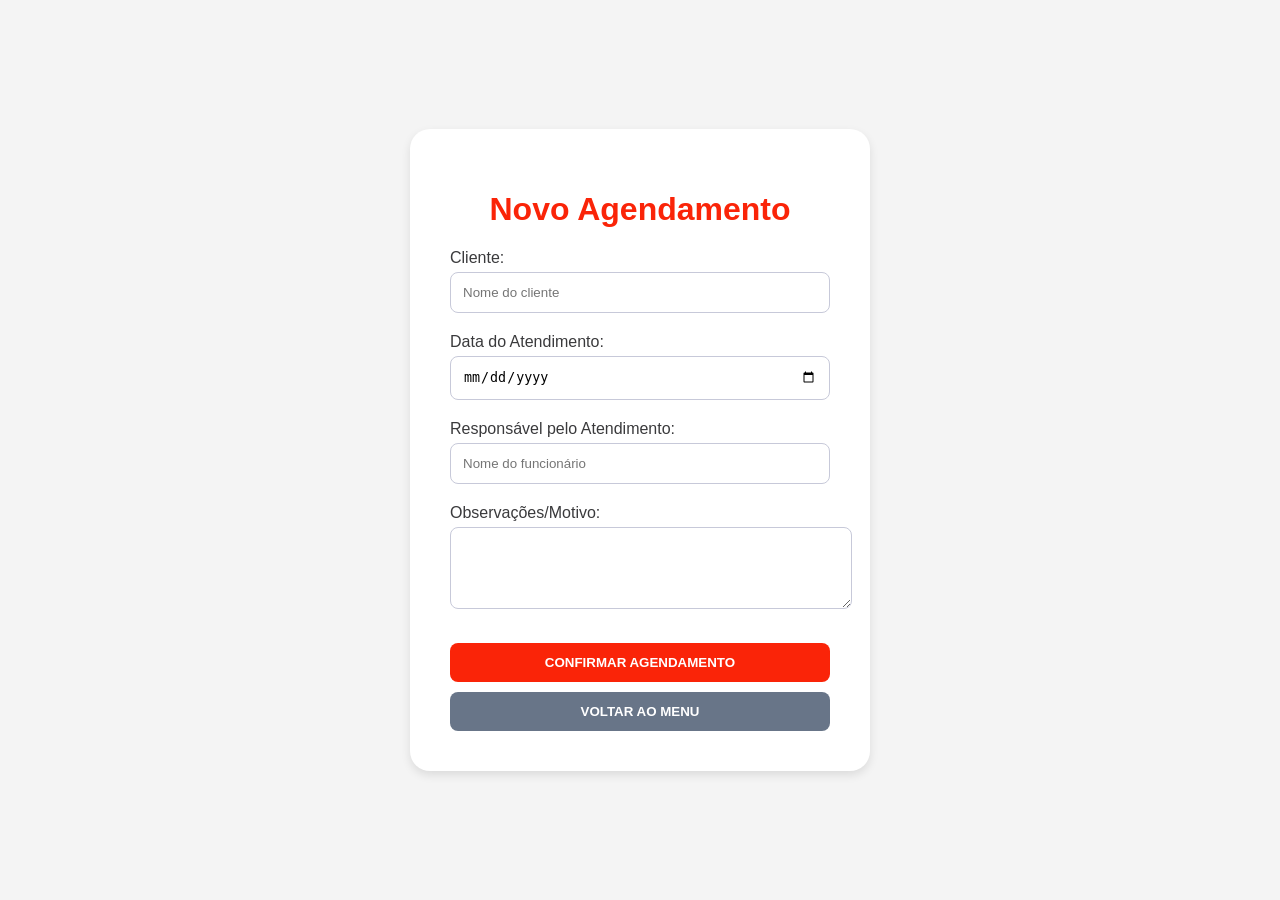
==== Agendamentos.html @ a5b89c6f "Add files via upload" ====
<!DOCTYPE html>
<html lang="pt-br">
<head>
    <meta charset="UTF-8">
    <meta name="viewport" content="width=device-width, initial-scale=1.0"> 
    <link rel="stylesheet" href="estilos/style.css">
    <script src="scripts/script.js"></script>
    <title>Agendamentos - GEC</title>
    <link rel="stylesheet" href="style.css">
</head>
<body>
    <div class="principal">
        <h1 style="color: #FA2408;">Novo Agendamento</h1>
        
        <form id="formAgendamento">
            <div class="campo">
                <label>Cliente:</label>
                <input type="text" id="clienteNome" placeholder="Nome do cliente" required>
            </div>

            <div class="campo">
                <label>Data do Atendimento:</label>
                <input type="date" id="dataAgendamento" required>
            </div>

            <div class="campo">
                <label>Responsável pelo Atendimento:</label>
                <input type="text" id="responsavel" placeholder="Nome do funcionário">
            </div>

            <div class="campo">
                <label>Observações/Motivo:</label>
                <textarea id="motivo" style="width: 100%; border-radius: 8px; border: 1px solid #C7C9D9; padding: 10px;" rows="4"></textarea>
            </div>

            <input type="button" value="CONFIRMAR AGENDAMENTO" onclick="confirmar()" class="btn-logar">
            <input type="button" value="VOLTAR AO MENU" onclick="voltar()" style="background-color: #687588; margin-top: 10px;" class="btn-logar">
        </form>
    </div>

    <script>
        function confirmar() {
            alert("Agendamento registrado com sucesso!");
            document.getElementById('formAgendamento').reset();
        }

        function voltar() {
            // Lembre-se: o nome aqui deve ser IGUAL ao seu arquivo da tela principal
            window.location.href = "PaginaPrincipal.html";
        }
    </script>
</body>
</html>
---- estilos/style.css ----
body {
    background-color: #F2F2F5; /* Cor Light 3 do guia */
    font-family: 'Arial', sans-serif; /* Usando Arial como fallback da Uber Move */
    display: flex;
    justify-content: center;
    align-items: center;
    height: 100vh;
    margin: 0;
}

.principal {
    background: white;
    padding: 40px;
    border-radius: 20px;
    text-align: center;
    width: 380px;
    box-shadow: 0 4px 10px rgba(0,0,0,0.1);
}

.campo {
    text-align: left;
    margin-bottom: 20px;
}

label {
    display: block;
    color: #3A3A3C; /* Dark 1 */
    margin-bottom: 5px;
}

input {
    width: 100%;
    padding: 12px;
    border: 1px solid #C7C9D9; /* Dark 4 */
    border-radius: 8px;
    box-sizing: border-box;
}

.btn-logar {
    background-color: #FA2408; /* Main Color */
    color: white;
    font-weight: bold;
    border: none;
    cursor: pointer;
    margin-top: 10px;
}

.btn-logar:hover {
    background-color: #CB2B16; /* Darker */
}

body { 
            font-family: Arial, sans-serif; 
            display: flex; 
            justify-content: center; 
            align-items: center; 
            min-height: 100vh; 
            margin: 0; 
            background-color: #f4f4f4; 
        }
        
        .conteudo-central { 
            width: 700px; 
            text-align: center; 
        }

        .setor-texto { 
            color: red; 
            font-weight: bold; 
            margin-bottom: 20px; 
            font-size: 18px;
            text-align: center;
        }
        
        .logo-box { 
            border: 2px solid #000; 
            padding: 10px; 
            margin: 0 auto 30px auto; 
            width: 500px; 
            background-color: white;
            border-radius: 10px;
        }
        .logo-box img { 
            width: 100%; 
            display: block; 
        }

        /* Configuração do Grid */
        .grid-botoes { 
            display: grid;
            grid-template-columns: repeat(3, 1fr); 
            gap: 20px;
            justify-items: center;
            width: 550px;
            margin: 0 auto;
        }

        .menu-btn { 
            border: none; 
            background: none; 
            cursor: pointer; 
            width: 120px;
            display: flex;
            flex-direction: column;
            align-items: center;
        }
        
       /* O quadrado do ícone */
.menu-btn img {
    width: 60px; 
    height: 60px; 
    padding: 5px; 
    background-color: white;
    transition: 0.3s;
    border-radius: 15px;
    box-shadow: 2px 2px #c7c9d9;

    /* AQUI ESTÁ O SEGREDO: */
    border: 3px solid transparent; /* A borda existe, mas é invisível */
}

/* Estilo da imagem QUANDO O MOUSE ENCOSTA (Hover) */
.menu-btn:hover img {
    /* A borda "acende" com a cor vermelha da paleta */
    border-color: #FA2408;
    transform: scale(1.1);
}

/* Estilo do texto (o nome em baixo do ícone) */
.menu-btn span { 
    display: block; 
    font-size: 11px; 
    font-weight: bold; 
    margin-top: 8px; 
    transition: 0.3s; /* Também muda suavemente */
}

/* Estilo do texto QUANDO O MOUSE ENCOSTA */
.menu-btn:hover span { 
    color: #FA2408; /* O texto também fica vermelho para combinar */
}

.btn-sair {
background-color: #FA2408; /* Main Color */
width: 70px;
height: 25px;
border-radius: 10px;
color: white;
font-weight: bold;
border: none;
cursor: pointer;
margin-top: 80px;
}

.btn-sair:hover {
    background-color: #CB2B16;
}
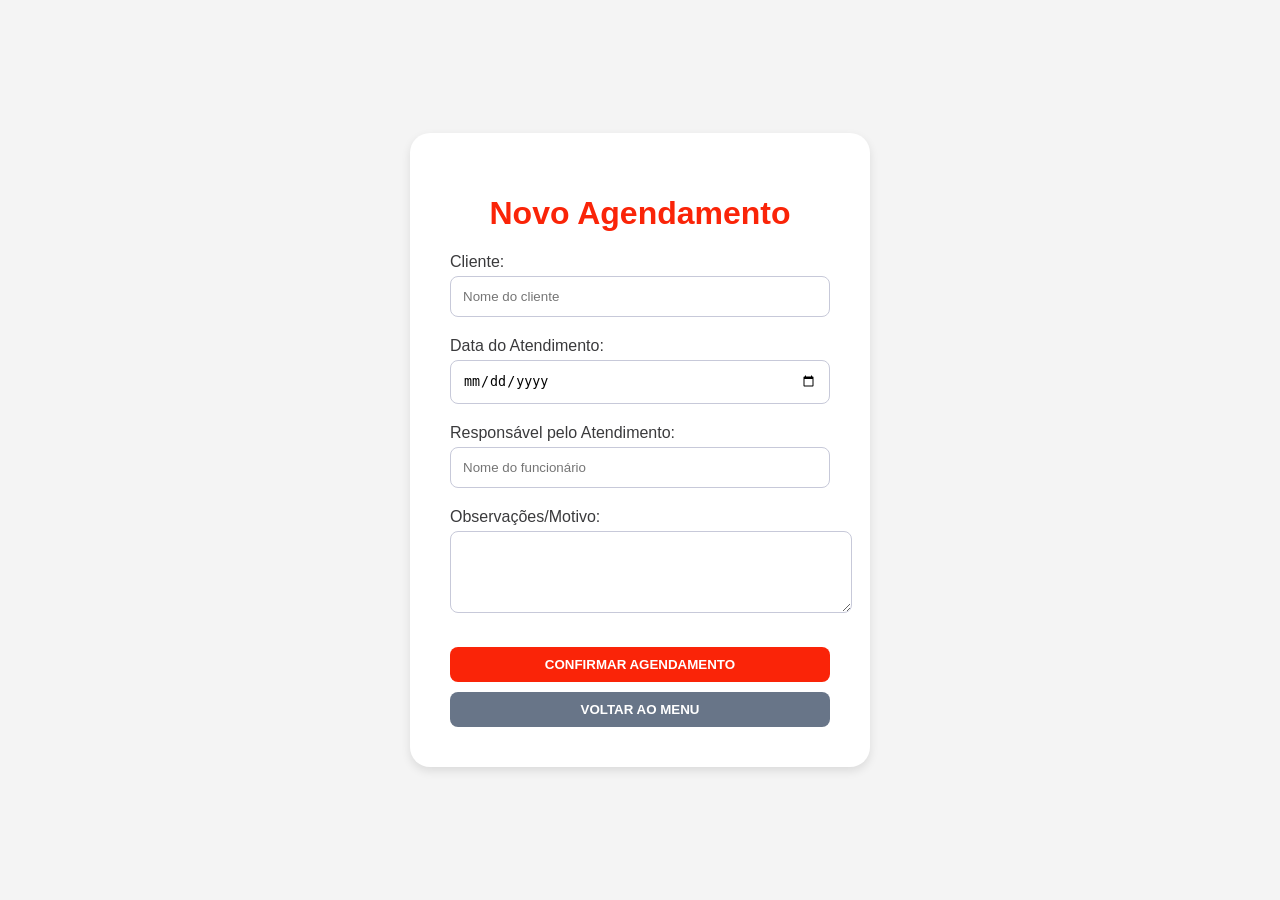
==== commit d9b4bd9b: "Agendamentos.html" ====
--- a/Agendamentos.html
+++ b/Agendamentos.html
@@ -3,51 +3,71 @@
 <head>
     <meta charset="UTF-8">
     <meta name="viewport" content="width=device-width, initial-scale=1.0"> 
+    
+    <!-- CONEXÃO COM O CSS: Define as cores, fontes e o layout da página -->
     <link rel="stylesheet" href="estilos/style.css">
+    
+    <!-- CONEXÃO COM O JS EXTERNO: Importa as funções globais (mascaras, nav, sair) -->
     <script src="scripts/script.js"></script>
+    
     <title>Agendamentos - GEC</title>
-    <link rel="stylesheet" href="style.css">
 </head>
 <body>
     <div class="principal">
         <h1 style="color: #FA2408;">Novo Agendamento</h1>
         
+        <!-- O ID 'formAgendamento' permite que limpemos todos os campos de uma vez no JavaScript -->
         <form id="formAgendamento">
+            
+            <!-- CAMPO CLIENTE: Input do tipo texto simples -->
             <div class="campo">
                 <label>Cliente:</label>
                 <input type="text" id="clienteNome" placeholder="Nome do cliente" required>
             </div>
 
+            <!-- CAMPO DATA: O 'type="date"' cria o calendário automático do navegador -->
             <div class="campo">
                 <label>Data do Atendimento:</label>
                 <input type="date" id="dataAgendamento" required>
             </div>
 
+            <!-- CAMPO RESPONSÁVEL: Identifica quem fará o serviço -->
             <div class="campo">
                 <label>Responsável pelo Atendimento:</label>
                 <input type="text" id="responsavel" placeholder="Nome do funcionário">
             </div>
 
+            <!-- CAMPO TEXTAREA: Diferente do input, ele permite múltiplas linhas de texto. 
+                 Ideal para descrições, observações ou prontuários médicos. -->
             <div class="campo">
                 <label>Observações/Motivo:</label>
                 <textarea id="motivo" style="width: 100%; border-radius: 8px; border: 1px solid #C7C9D9; padding: 10px;" rows="4"></textarea>
             </div>
 
+            <!-- BOTÕES DE AÇÃO:
+                 onclick="confirmar()" aciona a função de sucesso e limpeza.
+                 onclick="voltar()" redireciona para a página principal. -->
             <input type="button" value="CONFIRMAR AGENDAMENTO" onclick="confirmar()" class="btn-logar">
             <input type="button" value="VOLTAR AO MENU" onclick="voltar()" style="background-color: #687588; margin-top: 10px;" class="btn-logar">
         </form>
     </div>
 
+    <!-- SCRIPT LOCAL: Funções que controlam o comportamento exclusivo desta página -->
     <script>
+        // Função para simular a gravação dos dados e dar feedback ao usuário
         function confirmar() {
+            // alert: exibe uma caixa de mensagem simples na tela
             alert("Agendamento registrado com sucesso!");
+            
+            // .reset(): comando prático que limpa todos os inputs e textareas do form de uma vez
             document.getElementById('formAgendamento').reset();
         }
 
+        // Função de navegação para retornar ao menu principal
         function voltar() {
-            // Lembre-se: o nome aqui deve ser IGUAL ao seu arquivo da tela principal
+            // window.location.href: altera o endereço da URL, trocando de página
             window.location.href = "PaginaPrincipal.html";
         }
     </script>
 </body>
-</html>+</html>
--- a/estilos/style.css
+++ b/estilos/style.css
@@ -1,12 +1,21 @@
+/* ==========================================================================
+   ESTRUTURA BASE (BODY) 
+   ========================================================================== */
+
 body {
-    background-color: #F2F2F5; /* Cor Light 3 do guia */
-    font-family: 'Arial', sans-serif; /* Usando Arial como fallback da Uber Move */
+    /* Define o fundo, a fonte e centraliza o conteúdo na tela */
+    background-color: #F2F2F5; 
+    font-family: 'Arial', sans-serif;
     display: flex;
     justify-content: center;
     align-items: center;
     height: 100vh;
     margin: 0;
 }
+
+/* ==========================================================================
+   TELA DE LOGIN E FORMULÁRIOS (.principal)
+   ========================================================================== */
 
 .principal {
     background: white;
@@ -24,134 +33,134 @@
 
 label {
     display: block;
-    color: #3A3A3C; /* Dark 1 */
+    color: #3A3A3C;
     margin-bottom: 5px;
 }
 
 input {
     width: 100%;
     padding: 12px;
-    border: 1px solid #C7C9D9; /* Dark 4 */
+    border: 1px solid #C7C9D9;
     border-radius: 8px;
-    box-sizing: border-box;
+    box-sizing: border-box; /* Impede que o padding aumente o tamanho da caixa */
 }
 
 .btn-logar {
-    background-color: #FA2408; /* Main Color */
+    background-color: #FA2408; /* Vermelho principal */
     color: white;
     font-weight: bold;
     border: none;
     cursor: pointer;
     margin-top: 10px;
+    padding: 10px; /* Adicionado para manter o padrão de clique */
+    width: 100%;
 }
 
 .btn-logar:hover {
-    background-color: #CB2B16; /* Darker */
+    background-color: #CB2B16; /* Tom mais escuro ao passar o mouse */
 }
 
+/* ==========================================================================
+   LAYOUT DA PÁGINA PRINCIPAL E MENU
+   ========================================================================== */
+
+/* Segunda definição de body (ajusta altura para telas com muito conteúdo) */
 body { 
-            font-family: Arial, sans-serif; 
-            display: flex; 
-            justify-content: center; 
-            align-items: center; 
-            min-height: 100vh; 
-            margin: 0; 
-            background-color: #f4f4f4; 
-        }
+    min-height: 100vh; 
+    background-color: #f4f4f4; 
+}
         
-        .conteudo-central { 
-            width: 700px; 
-            text-align: center; 
-        }
+.conteudo-central { 
+    width: 700px; 
+    text-align: center; 
+}
 
-        .setor-texto { 
-            color: red; 
-            font-weight: bold; 
-            margin-bottom: 20px; 
-            font-size: 18px;
-            text-align: center;
-        }
+.setor-texto { 
+    color: red; 
+    font-weight: bold; 
+    margin-bottom: 20px; 
+    font-size: 18px;
+    text-align: center;
+}
         
-        .logo-box { 
-            border: 2px solid #000; 
-            padding: 10px; 
-            margin: 0 auto 30px auto; 
-            width: 500px; 
-            background-color: white;
-            border-radius: 10px;
-        }
-        .logo-box img { 
-            width: 100%; 
-            display: block; 
-        }
+.logo-box { 
+    border: 2px solid #000; 
+    padding: 10px; 
+    margin: 0 auto 30px auto; 
+    width: 500px; 
+    background-color: white;
+    border-radius: 10px;
+}
 
-        /* Configuração do Grid */
-        .grid-botoes { 
-            display: grid;
-            grid-template-columns: repeat(3, 1fr); 
-            gap: 20px;
-            justify-items: center;
-            width: 550px;
-            margin: 0 auto;
-        }
+.logo-box img { 
+    width: 100%; 
+    display: block; 
+}
 
-        .menu-btn { 
-            border: none; 
-            background: none; 
-            cursor: pointer; 
-            width: 120px;
-            display: flex;
-            flex-direction: column;
-            align-items: center;
-        }
+/* CONFIGURAÇÃO DO GRID: Organiza os botões em 3 colunas */
+.grid-botoes { 
+    display: grid;
+    grid-template-columns: repeat(3, 1fr); 
+    gap: 20px;
+    justify-items: center;
+    width: 550px;
+    margin: 0 auto;
+}
+
+.menu-btn { 
+    border: none; 
+    background: none; 
+    cursor: pointer; 
+    width: 120px;
+    display: flex;
+    flex-direction: column;
+    align-items: center;
+}
         
-       /* O quadrado do ícone */
+/* O QUADRADO DO ÍCONE */
 .menu-btn img {
     width: 60px; 
     height: 60px; 
     padding: 5px; 
     background-color: white;
-    transition: 0.3s;
+    transition: 0.3s; /* Suaviza a animação */
     border-radius: 15px;
     box-shadow: 2px 2px #c7c9d9;
-
-    /* AQUI ESTÁ O SEGREDO: */
-    border: 3px solid transparent; /* A borda existe, mas é invisível */
+    border: 3px solid transparent; /* Borda invisível para não "pular" no hover */
 }
 
-/* Estilo da imagem QUANDO O MOUSE ENCOSTA (Hover) */
+/* HOVER DA IMAGEM: A borda acende e o ícone cresce */
 .menu-btn:hover img {
-    /* A borda "acende" com a cor vermelha da paleta */
     border-color: #FA2408;
     transform: scale(1.1);
 }
 
-/* Estilo do texto (o nome em baixo do ícone) */
+/* Texto abaixo do ícone */
 .menu-btn span { 
     display: block; 
     font-size: 11px; 
     font-weight: bold; 
     margin-top: 8px; 
-    transition: 0.3s; /* Também muda suavemente */
+    transition: 0.3s;
 }
 
-/* Estilo do texto QUANDO O MOUSE ENCOSTA */
 .menu-btn:hover span { 
-    color: #FA2408; /* O texto também fica vermelho para combinar */
+    color: #FA2408;
 }
 
+/* BOTÃO SAIR: Estilo específico para o rodapé */
 .btn-sair {
-background-color: #FA2408; /* Main Color */
-width: 70px;
-height: 25px;
-border-radius: 10px;
-color: white;
-font-weight: bold;
-border: none;
-cursor: pointer;
-margin-top: 80px;
+    background-color: #FA2408;
+    width: 70px;
+    height: 25px;
+    border-radius: 10px;
+    color: white;
+    font-weight: bold;
+    border: none;
+    cursor: pointer;
+    margin-top: 80px;
 }
 
 .btn-sair:hover {
     background-color: #CB2B16;
-}+}
